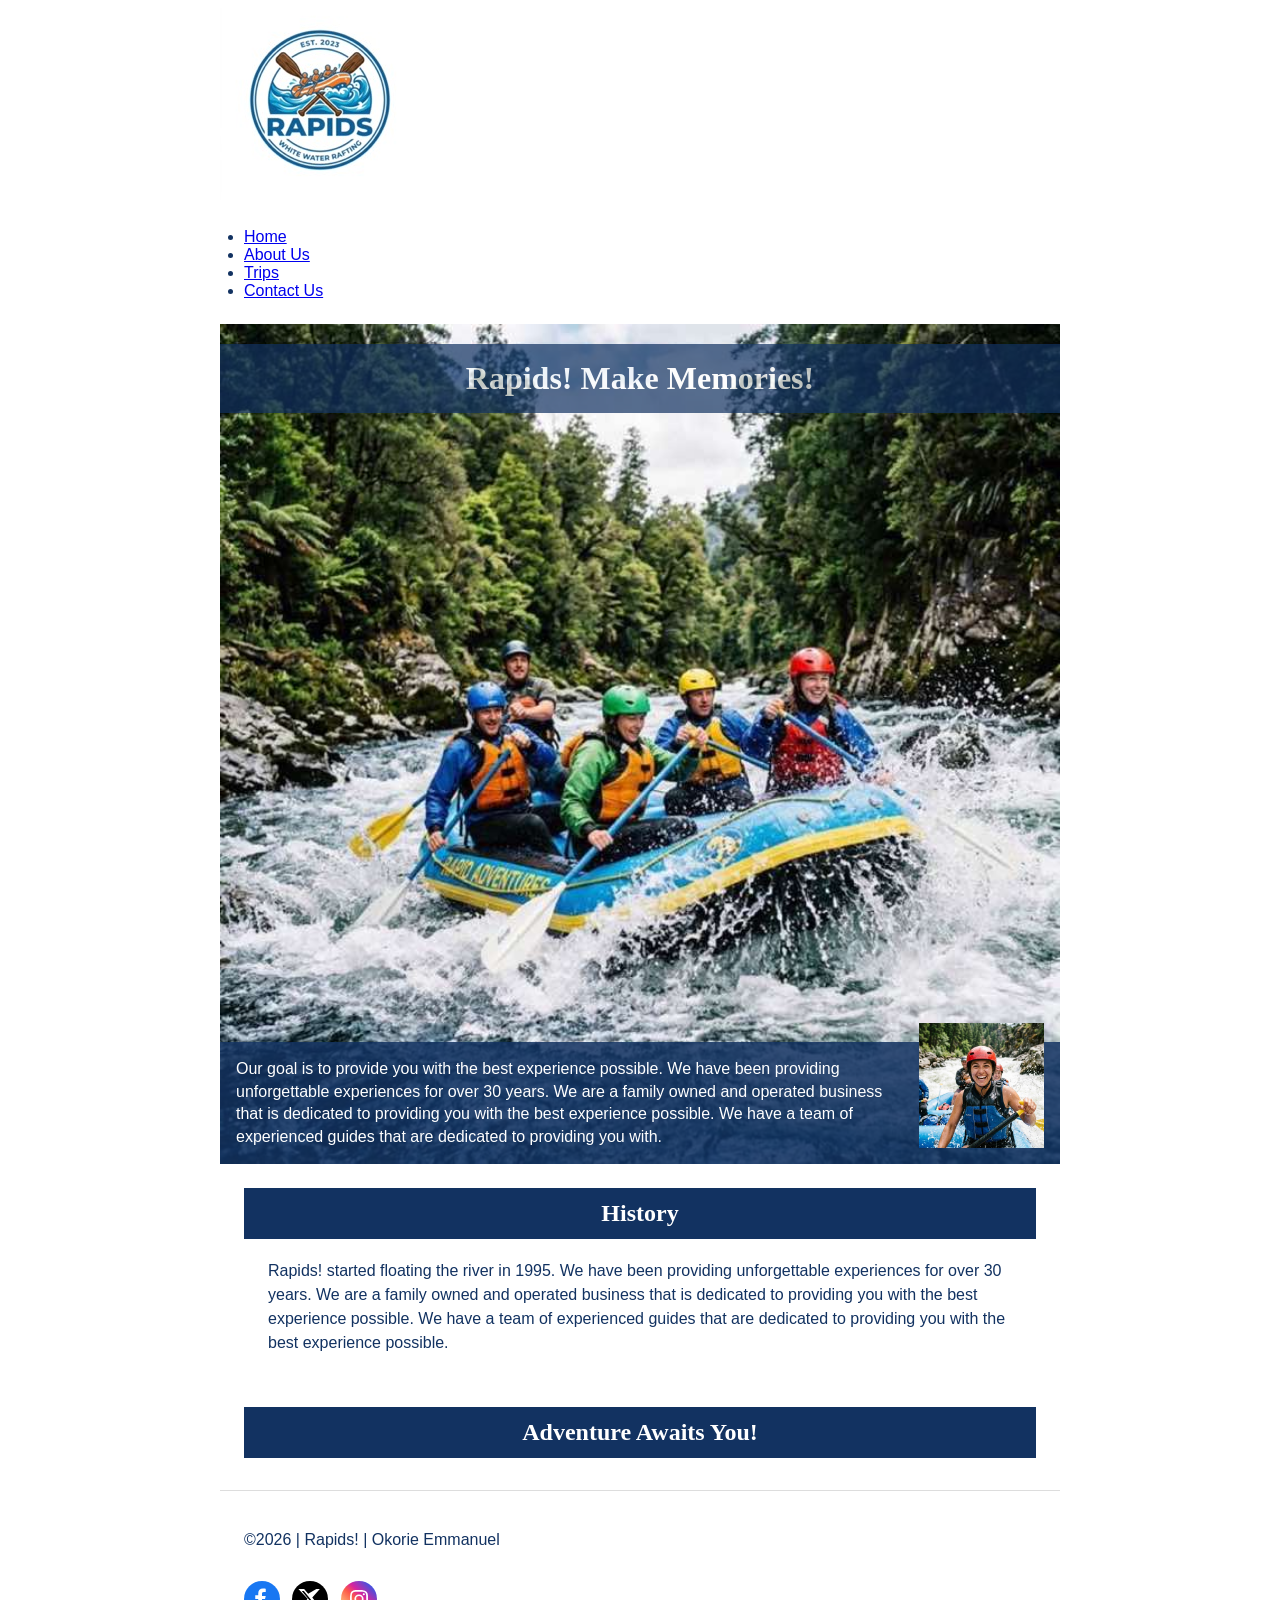
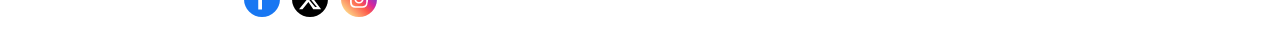
==== wwr/about.html @ 72fba674 "add about page" ====
<!DOCTYPE html>
<html lang="en-US">
  <head>
    <meta charset="utf-8">
    <meta name="viewport" content="width=device-width, initial-scale=1.0">
    <title>About Us | Rapids White Water Rafting</title>
    <meta name="description" content="Learn about Rapids White Water Rafting company, our rich history since 1995, our mission to provide thrilling experiences, and our professional guides.">
    <meta name="author" content="Okorie Emmanuel">
    <link rel="stylesheet" href="styles/rafting.css">
  </head>
  <body>
    <header>
      <img src="images/logo.png" alt="Rapids Rafting Logo" class="logo">
      <nav>
        <ul>
          <li><a href="index.html">Home</a></li>
          <li><a href="about.html">About Us</a></li>
          <li><a href="trips.html">Trips</a></li>
          <li><a href="contact.html">Contact Us</a></li>
        </ul>
      </nav>
    </header>

    <main>
      <div class="hero">
        <img src="images/hero.jpg" alt="Thrilling white water rafting trip on a rushing river">
        <h1>Rapids! Make Memories!</h1>
        <article>
          <img src="images/client.jpg" alt="A happy guide smiling during a rafting adventure">
          <p>
            Our goal is to provide you with the best experience possible. We have been providing unforgettable 
            experiences for over 30 years. We are a family owned and operated business that is dedicated to providing 
            you with the best experience possible. We have a team of experienced guides that are dedicated to providing you with.
          </p>
        </article>
      </div>

      <section>
        <h2>History</h2>
        <p>
          Rapids! started floating the river in 1995. We have been providing unforgettable experiences for over 30 years. 
          We are a family owned and operated business that is dedicated to providing you with the best experience possible. 
          We have a team of experienced guides that are dedicated to providing you with the best experience possible.
        </p>
      </section>

      <section class="adventure">
        <h2>Adventure Awaits You!</h2>
      </section>
    </main>

    <footer>
      <p>&copy;2026 | Rapids! | Okorie Emmanuel</p>
      <nav class="socialmedia">
        <a href="https://facebook.com" target="_blank">
          <img src="images/facebook.svg" alt="Facebook Icon">
        </a>
        <a href="https://x.com" target="_blank">
          <img src="images/x.svg" alt="X/Twitter Icon">
        </a>
        <a href="https://instagram.com" target="_blank">
          <img src="images/instagram.svg" alt="Instagram Icon">
        </a>
      </nav>
    </footer>
  </body>
</html>
---- wwr/styles/rafting.css ----
:root {
  --primary-color: #123261;
  --secondary-color: #f4a261;
  --accent1-color: #123261;
  --accent2-color: #f4f1de;
  --heading-font: "Times New Roman", "Georgia", serif;
  --body-font: Arial, Helvetica, sans-serif;
}

* {
  margin: 0;
  padding: 0;
  box-sizing: border-box;
}

body {
  font-family: var(--body-font);
  color: var(--accent1-color);
}

header, main, footer {
  width: 840px;
  margin: 0 auto;
}

h1, h2 {
  font-family: var(--heading-font);
  color: var(--primary-color);
}

nav, p, section, article {
  margin: 16px;
  padding: 8px;
}

.socialmedia a {
  text-decoration: none;
}

.hero {
  position: relative;
}

.hero img {
  display: block;
  width: 100%;
  height: auto;
}

h1 {
  position: absolute;
  top: 20px;
  width: 100%;
  padding: 16px;
  text-align: center;
  opacity: 0.7;
  background-color: var(--accent1-color);
  color: #fff;
}

.hero article {
  position: absolute;
  bottom: 0;
  left: 0;
  right: 0;
  background-color: rgba(18, 50, 97, 0.85);
  color: #fff;
  margin: 0;
  padding: 16px;
}

.hero article p {
  color: #fff;
  margin: 0;
  padding: 0;
  line-height: 1.4;
  padding-right: 140px;
}

.hero article img {
  float: right;
  width: 125px;
  position: absolute;
  right: 16px;
  bottom: 16px;
}

section h2 {
  background-color: var(--primary-color);
  color: #fff;
  text-align: center;
  padding: 12px;
  font-size: 1.5rem;
}

section p {
  line-height: 1.5;
  margin: 12px 16px;
}

footer {
  border-top: 1px solid #dddddd;
  padding-top: 16px;
  margin-top: 24px;
}

footer p {
  margin-bottom: 8px;
}

.socialmedia img {
  width: 36px;
  height: 36px;
  margin-right: 8px;
}
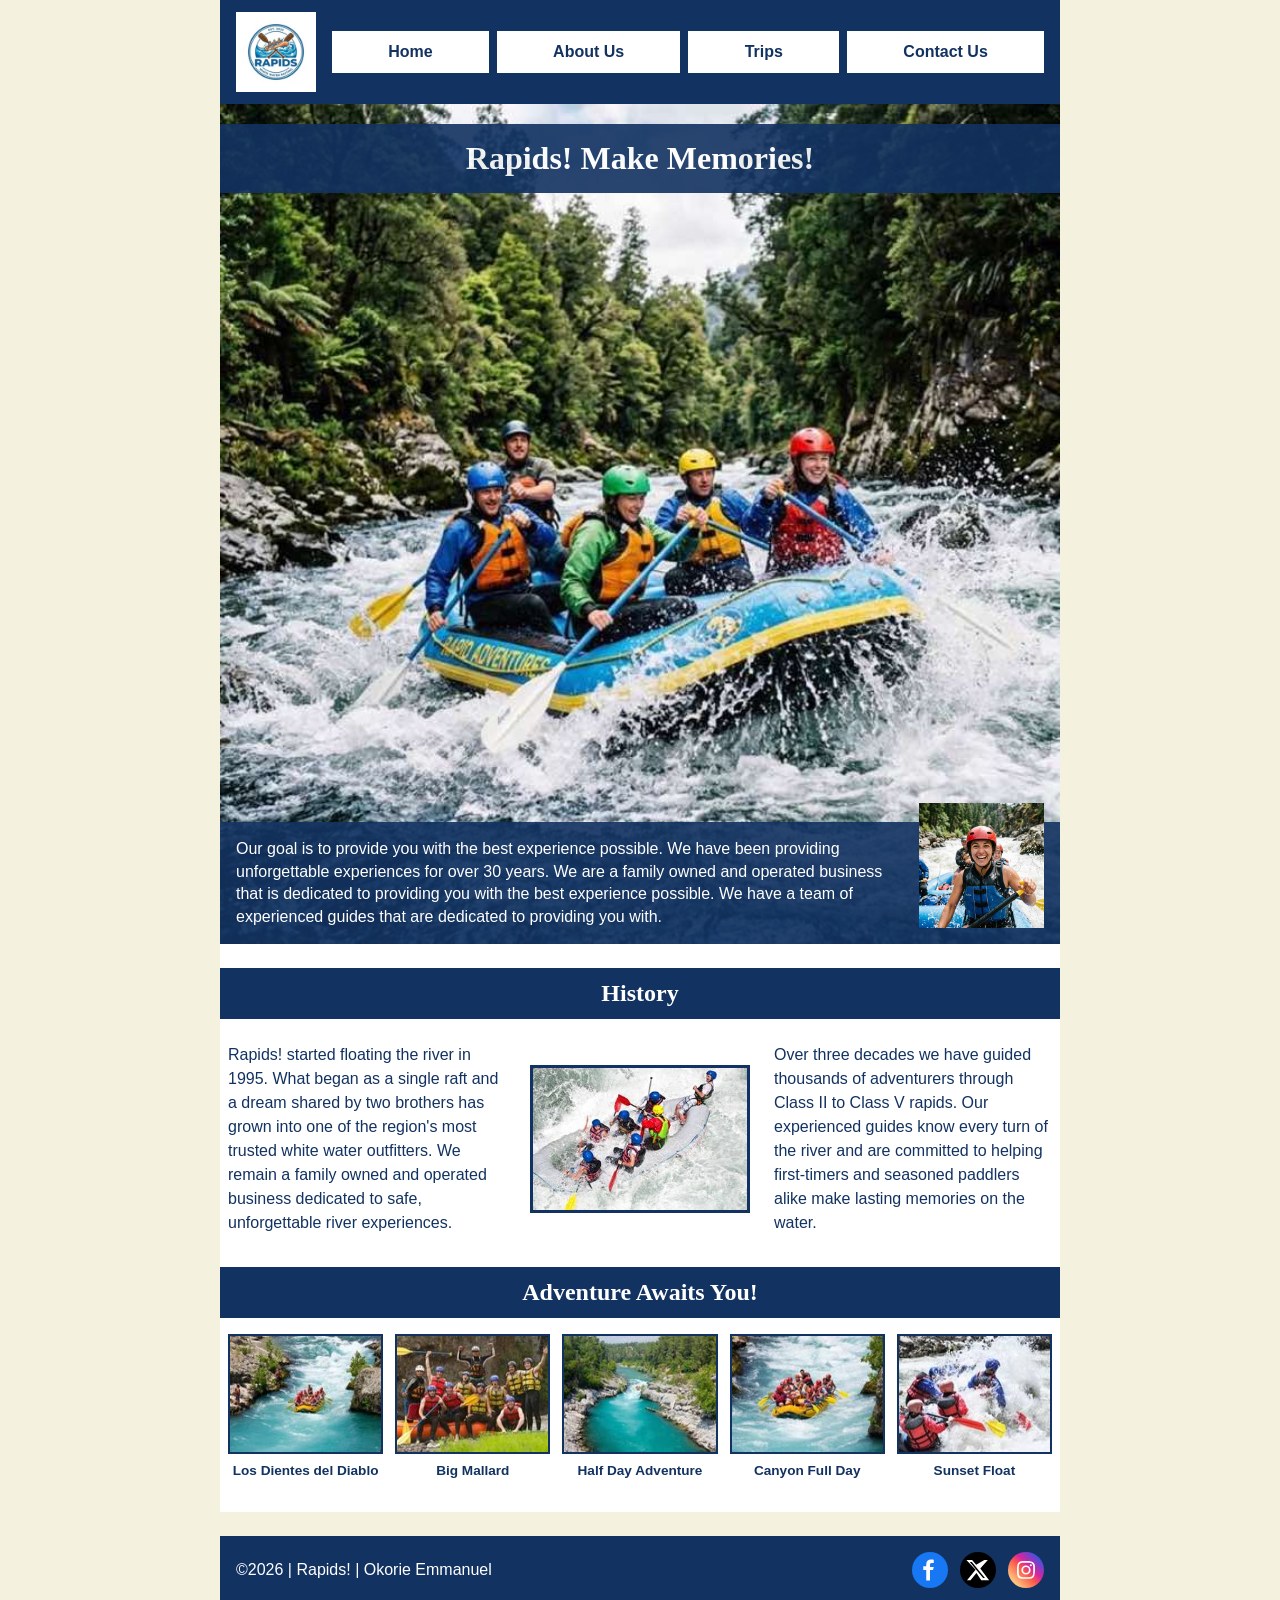
==== commit a40013c1: "Enhance About Us page layout for W04 rafting assignment. Add grid header, flex nav, three-column his" ====
--- a/wwr/about.html
+++ b/wwr/about.html
@@ -1,67 +1,100 @@
 <!DOCTYPE html>
 <html lang="en-US">
-  <head>
-    <meta charset="utf-8">
-    <meta name="viewport" content="width=device-width, initial-scale=1.0">
-    <title>About Us | Rapids White Water Rafting</title>
-    <meta name="description" content="Learn about Rapids White Water Rafting company, our rich history since 1995, our mission to provide thrilling experiences, and our professional guides.">
-    <meta name="author" content="Okorie Emmanuel">
-    <link rel="stylesheet" href="styles/rafting.css">
-  </head>
-  <body>
-    <header>
-      <img src="images/logo.png" alt="Rapids Rafting Logo" class="logo">
-      <nav>
-        <ul>
-          <li><a href="index.html">Home</a></li>
-          <li><a href="about.html">About Us</a></li>
-          <li><a href="trips.html">Trips</a></li>
-          <li><a href="contact.html">Contact Us</a></li>
-        </ul>
-      </nav>
-    </header>
 
-    <main>
-      <div class="hero">
-        <img src="images/hero.jpg" alt="Thrilling white water rafting trip on a rushing river">
-        <h1>Rapids! Make Memories!</h1>
-        <article>
-          <img src="images/client.jpg" alt="A happy guide smiling during a rafting adventure">
-          <p>
-            Our goal is to provide you with the best experience possible. We have been providing unforgettable 
-            experiences for over 30 years. We are a family owned and operated business that is dedicated to providing 
-            you with the best experience possible. We have a team of experienced guides that are dedicated to providing you with.
-          </p>
-        </article>
+<head>
+  <meta charset="utf-8">
+  <meta name="viewport" content="width=device-width, initial-scale=1.0">
+  <title>About Us | Rapids White Water Rafting</title>
+  <meta name="description"
+    content="Learn about Rapids White Water Rafting company, our rich history since 1995, our mission to provide thrilling experiences, and our professional guides.">
+  <meta name="author" content="Okorie Emmanuel">
+  <link rel="stylesheet" href="styles/rafting.css">
+</head>
+
+<body>
+  <header>
+    <img src="images/logo.png" alt="Rapids Rafting Logo" class="logo">
+    <nav>
+      <ul>
+        <li><a href="index.html">Home</a></li>
+        <li><a href="about.html">About Us</a></li>
+        <li><a href="trips.html">Trips</a></li>
+        <li><a href="contact.html">Contact Us</a></li>
+      </ul>
+    </nav>
+  </header>
+
+  <main>
+    <div class="hero">
+      <img src="images/hero.jpg" alt="Thrilling white water rafting trip on a rushing river">
+      <h1>Rapids! Make Memories!</h1>
+      <article>
+        <img src="images/client.jpg" alt="A happy guide smiling during a rafting adventure">
+        <p>
+          Our goal is to provide you with the best experience possible. We have been providing
+          unforgettable experiences for over 30 years. We are a family owned and operated business that is
+          dedicated to providing you with the best experience possible. We have a team of experienced guides that are
+          dedicated to providing you with.
+        </p>
+      </article>
+    </div>
+
+    <section class="history">
+      <h2>History</h2>
+      <p>
+        Rapids! started floating the river in 1995. What began as a single raft and a dream shared by two
+        brothers has grown into one of the region's most trusted white water outfitters. We remain a family
+        owned and operated business dedicated to safe, unforgettable river experiences.
+      </p>
+      <img src="images/history.jpg" alt="Rafters navigating white water rapids on a mountain river">
+      <p>
+        Over three decades we have guided thousands of adventurers through Class II to Class V rapids.
+        Our experienced guides know every turn of the river and are committed to helping first-timers and
+        seasoned paddlers alike make lasting memories on the water.
+      </p>
+    </section>
+
+    <section class="adventure">
+      <h2>Adventure Awaits You!</h2>
+      <div class="adventure-gallery">
+        <figure>
+          <img src="images/adventure1.jpg" alt="Rafters paddling through Los Dientes del Diablo rapid">
+          <figcaption>Los Dientes del Diablo</figcaption>
+        </figure>
+        <figure>
+          <img src="images/adventure2.jpg" alt="Group rafting through Big Mallard rapid">
+          <figcaption>Big Mallard</figcaption>
+        </figure>
+        <figure>
+          <img src="images/adventure3.jpg" alt="Family enjoying a half day rafting adventure">
+          <figcaption>Half Day Adventure</figcaption>
+        </figure>
+        <figure>
+          <img src="images/adventure4.jpg" alt="Rafters on the full day canyon run">
+          <figcaption>Canyon Full Day</figcaption>
+        </figure>
+        <figure>
+          <img src="images/adventure5.jpg" alt="Sunset raft trip on calm evening water">
+          <figcaption>Sunset Float</figcaption>
+        </figure>
       </div>
+    </section>
+  </main>
 
-      <section>
-        <h2>History</h2>
-        <p>
-          Rapids! started floating the river in 1995. We have been providing unforgettable experiences for over 30 years. 
-          We are a family owned and operated business that is dedicated to providing you with the best experience possible. 
-          We have a team of experienced guides that are dedicated to providing you with the best experience possible.
-        </p>
-      </section>
+  <footer>
+    <p>&copy;2026 | Rapids! | Okorie Emmanuel</p>
+    <nav class="socialmedia">
+      <a href="https://facebook.com" target="_blank">
+        <img src="images/facebook.svg" alt="Facebook Icon">
+      </a>
+      <a href="https://x.com" target="_blank">
+        <img src="images/x.svg" alt="X/Twitter Icon">
+      </a>
+      <a href="https://instagram.com" target="_blank">
+        <img src="images/instagram.svg" alt="Instagram Icon">
+      </a>
+    </nav>
+  </footer>
+</body>
 
-      <section class="adventure">
-        <h2>Adventure Awaits You!</h2>
-      </section>
-    </main>
-
-    <footer>
-      <p>&copy;2026 | Rapids! | Okorie Emmanuel</p>
-      <nav class="socialmedia">
-        <a href="https://facebook.com" target="_blank">
-          <img src="images/facebook.svg" alt="Facebook Icon">
-        </a>
-        <a href="https://x.com" target="_blank">
-          <img src="images/x.svg" alt="X/Twitter Icon">
-        </a>
-        <a href="https://instagram.com" target="_blank">
-          <img src="images/instagram.svg" alt="Instagram Icon">
-        </a>
-      </nav>
-    </footer>
-  </body>
 </html>
--- a/wwr/styles/rafting.css
+++ b/wwr/styles/rafting.css
@@ -1,6 +1,6 @@
 :root {
   --primary-color: #123261;
-  --secondary-color: #f4a261;
+  --secondary-color: #c45c1a;
   --accent1-color: #123261;
   --accent2-color: #f4f1de;
   --heading-font: "Times New Roman", "Georgia", serif;
@@ -16,19 +16,84 @@
 body {
   font-family: var(--body-font);
   color: var(--accent1-color);
-}
-
-header, main, footer {
+  background-color: var(--accent2-color);
+}
+
+header,
+main,
+footer {
   width: 840px;
   margin: 0 auto;
 }
 
-h1, h2 {
+main {
+  background-color: #fff;
+  padding-bottom: 8px;
+}
+
+h1,
+h2 {
   font-family: var(--heading-font);
   color: var(--primary-color);
 }
 
-nav, p, section, article {
+/* ===== Header: CSS Grid (logo + nav) ===== */
+header {
+  display: grid;
+  grid-template-columns: auto 1fr;
+  align-items: center;
+  gap: 16px;
+  padding: 12px 16px;
+  background-color: var(--primary-color);
+  margin-bottom: 0;
+}
+
+header .logo {
+  width: 80px;
+  height: auto;
+  display: block;
+}
+
+header nav {
+  margin: 0;
+  padding: 0;
+}
+
+/* ===== Nav: CSS Flex horizontal layout ===== */
+header nav ul {
+  display: flex;
+  list-style: none;
+  margin: 0;
+  padding: 0;
+  gap: 8px;
+  justify-content: flex-end;
+}
+
+header nav li {
+  flex: 1 1 auto;
+}
+
+header nav a {
+  display: block;
+  text-align: center;
+  text-decoration: none;
+  color: var(--primary-color);
+  background-color: #fff;
+  border: 2px solid #fff;
+  padding: 10px 14px;
+  font-weight: bold;
+}
+
+header nav a:hover,
+header nav a:focus {
+  background-color: var(--secondary-color);
+  border-color: var(--secondary-color);
+  color: #fff;
+}
+
+p,
+section,
+article {
   margin: 16px;
   padding: 8px;
 }
@@ -37,8 +102,10 @@
   text-decoration: none;
 }
 
+/* ===== Hero ===== */
 .hero {
   position: relative;
+  margin: 0;
 }
 
 .hero img {
@@ -47,15 +114,16 @@
   height: auto;
 }
 
-h1 {
+.hero h1 {
   position: absolute;
   top: 20px;
   width: 100%;
   padding: 16px;
   text-align: center;
-  opacity: 0.7;
+  opacity: 0.9;
   background-color: var(--accent1-color);
   color: #fff;
+  margin: 0;
 }
 
 .hero article {
@@ -63,7 +131,7 @@
   bottom: 0;
   left: 0;
   right: 0;
-  background-color: rgba(18, 50, 97, 0.85);
+  background-color: rgba(18, 50, 97, 0.9);
   color: #fff;
   margin: 0;
   padding: 16px;
@@ -85,31 +153,112 @@
   bottom: 16px;
 }
 
-section h2 {
+/* ===== History: 3-column grid (text | image | text) ===== */
+.history {
+  display: grid;
+  grid-template-columns: 1fr auto 1fr;
+  gap: 16px;
+  align-items: center;
+  margin: 24px 0;
+  padding: 0;
+}
+
+.history h2 {
+  grid-column: 1 / -1;
   background-color: var(--primary-color);
   color: #fff;
   text-align: center;
   padding: 12px;
   font-size: 1.5rem;
-}
-
-section p {
+  margin: 0;
+}
+
+.history p {
   line-height: 1.5;
-  margin: 12px 16px;
-}
-
+  margin: 0;
+  padding: 8px;
+}
+
+.history img {
+  width: 220px;
+  height: auto;
+  display: block;
+  border: 3px solid var(--primary-color);
+}
+
+/* ===== Adventures: 5 figures spanning horizontally ===== */
+.adventure {
+  margin: 24px 0;
+  padding: 0;
+}
+
+.adventure h2 {
+  background-color: var(--primary-color);
+  color: #fff;
+  text-align: center;
+  padding: 12px;
+  font-size: 1.5rem;
+  margin: 0 0 16px 0;
+}
+
+.adventure-gallery {
+  display: grid;
+  grid-template-columns: repeat(5, 1fr);
+  gap: 12px;
+  margin: 0 8px;
+}
+
+.adventure-gallery figure {
+  margin: 0;
+  text-align: center;
+}
+
+.adventure-gallery img {
+  display: block;
+  width: 100%;
+  height: 120px;
+  object-fit: cover;
+  border: 2px solid var(--primary-color);
+}
+
+.adventure-gallery figcaption {
+  margin-top: 8px;
+  font-size: 0.85rem;
+  font-weight: bold;
+  color: var(--primary-color);
+  line-height: 1.3;
+}
+
+/* ===== Footer: copyright + social icons to the right ===== */
 footer {
-  border-top: 1px solid #dddddd;
-  padding-top: 16px;
+  display: flex;
+  justify-content: space-between;
+  align-items: center;
+  border-top: none;
+  padding: 16px;
   margin-top: 24px;
+  background-color: var(--primary-color);
+  color: #fff;
 }
 
 footer p {
-  margin-bottom: 8px;
+  margin: 0;
+  padding: 0;
+  color: #fff;
+}
+
+.socialmedia {
+  display: flex;
+  flex-direction: row;
+  justify-content: flex-end;
+  align-items: center;
+  gap: 12px;
+  margin: 0;
+  padding: 0;
 }
 
 .socialmedia img {
   width: 36px;
   height: 36px;
-  margin-right: 8px;
-}
+  display: block;
+}
